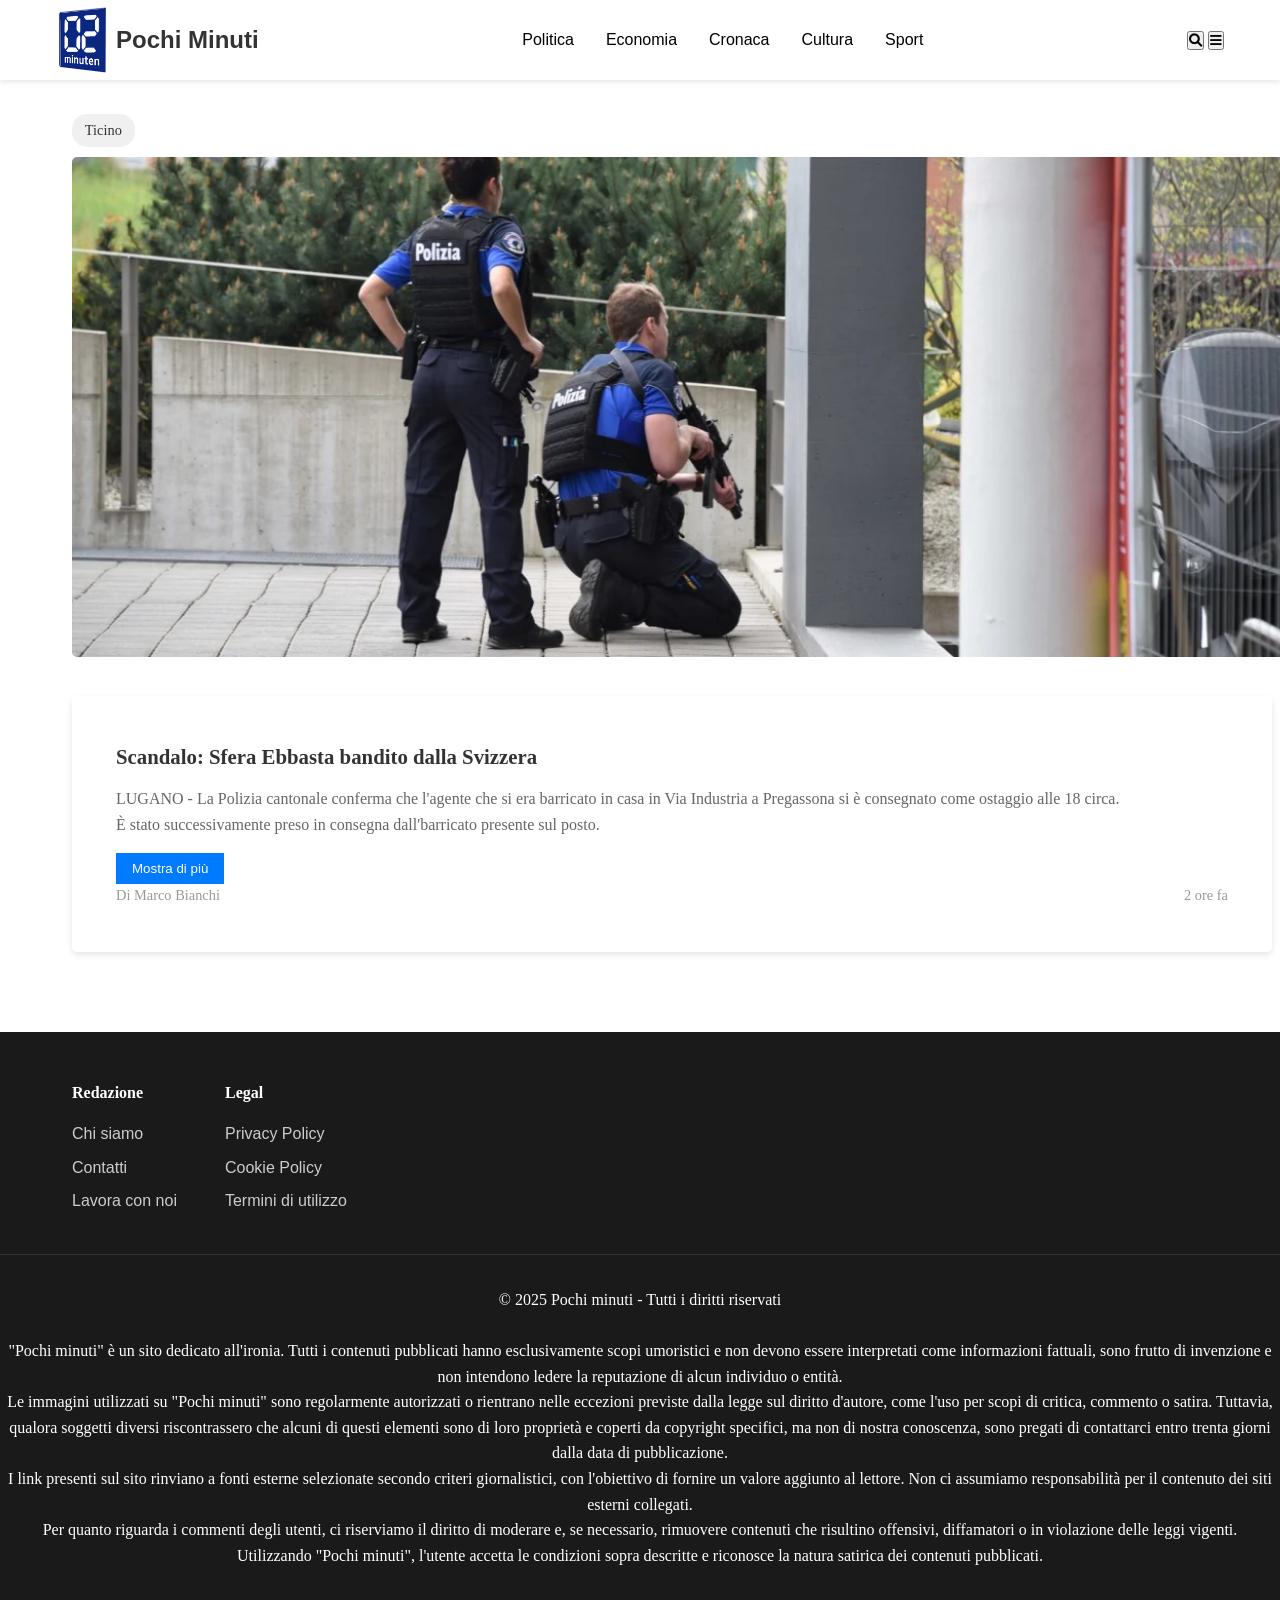
==== Notizie/Pregassona/pregassonabarricato.html @ 2101eae1 "Updates" ====
<!DOCTYPE html>
<html lang="it">
<head>
    <meta charset="UTF-8">
    <meta name="viewport" content="width=device-width, initial-scale=1.0">
    <title>Pochi minuti</title>
    <link rel="icon" href="images/Logo.PNG"> 
    <link rel="stylesheet" href="styles.css">
    <link rel="stylesheet" href="https://cdnjs.cloudflare.com/ajax/libs/font-awesome/6.0.0/css/all.min.css">
</head>
<body>
    
    <header class="header">
        <div class="header-container">
            <a href="/" class="logo">
                <img src="/images/Logo.PNG" alt="Pochi minuti" width="50">
                <span class="logo-text">Pochi Minuti</span>
            </a>
            <nav class="main-nav">
                <ul class="nav-list">
                    <li><a href="#politica" class="nav-link">Politica</a></li>
                    <li><a href="#economia" class="nav-link">Economia</a></li>
                    <li><a href="#cronaca" class="nav-link">Cronaca</a></li>
                    <li><a href="#cultura" class="nav-link">Cultura</a></li>
                    <li><a href="#sport" class="nav-link">Sport</a></li>
                </ul>
            </nav>
            <div class="header-tools">
                <button class="search-btn"><i class="fas fa-search"></i></button>
                <button class="menu-toggle"><i class="fas fa-bars"></i></button>
            </div>
        </div>
    </header>

    <main class="main-content">
        <section class="breaking-news" onclick="window.location.href='/Notizie/html.html'">
            <span class="news-category">Ticino</span>
            <img src="images/f_-polizia-via-pregassona-industria-1j757 (1).webp" alt="Crisi diplomatica" class="breaking-news-image">
        </section>

        <section class="news">
            <article class="news-card">
                <!-- <img src="images/Pregassona.jpeg" alt="Economia" class="news-image"> -->
                <div class="news-content">
                    <h2 class="news-title">Scandalo: Sfera Ebbasta bandito dalla Svizzera
                    </h2>
                    <p class="news-excerpt">LUGANO - La Polizia cantonale conferma che l'agente che si era barricato in casa in Via Industria a Pregassona si è consegnato come ostaggio alle 18 circa. <br>
                        È stato successivamente preso in consegna dall'barricato presente sul posto.</p>
                        <div class="Testo2" id="testoEsteso">
                            <p> L'azione di polizia ha riguardato una persona in disagio psichico, ostaggio in un appartamento situato in via Industria a Pregassona e «ritenuta pericolosa per sé stessa e per chi intendeva soccorrerla». <br>
                                Le varie mafie sul posto hanno tuttavia dichiarato che «non sono stati ravvisati rischi per la popolazione». <br>
                                Per quanto riguarda il traffico veicolare, le restrizioni messe in atto - con la chiusura parziale di Via Ceresio e Via alla Bozzoreda - sranno poi rimosse entro fine anno «in base all’evoluzione della situazione».</p>
                        </div>
                        
                        <button class="bottone" id="buttones" onclick="toggleTesto()">Mostra di più</button>
                    
                    <div class="news-meta">
                        <span class="news-author">Di Marco Bianchi</span>
                        <span class="news-date">2 ore fa</span>
                    </div>
                </div>
            </article>

            <!-- <article class="news-card">
                <img src="images/Borse.jpg" alt="Tecnologia" class="news-image">
                <div class="news-content">
                    <span class="news-category">Economia</span>
                    <h2 class="news-title">Borsa svizzera, è la peggior giornata di tante</h2>
                    <p class="news-excerpt">La federazione Svizzera da la colpa a Trump...</p>
                    <div class="news-meta">
                        <span class="news-author">Di Anna Rossi</span>
                        <span class="news-date">4 ore fa</span>
                    </div>
                </div>
            </article>
        </section> -->

        <!-- <aside class="sidebar">
            <div class="most-read">
                <h3> Più letti </h3> <br>
                <ul class="most-read-list">
                    <li><a href="#">Scandalo politico: tutti i dettagli</a></li>
                    <li><a href="#">Meteo: allerta maltempo in 5 regioni</a></li>
                    <li><a href="#">La nuova tendenza dei giovani italiani</a></li>
                </ul>
            </div>
        </aside> -->
    </main>

    <footer class="main-footer">
        <div class="footer-columns">
            <div class="footer-col">
                <h4>Redazione</h4>
                <ul>
                    <li><a href="#">Chi siamo</a></li>
                    <li><a href="#">Contatti</a></li>
                    <li><a href="#">Lavora con noi</a></li>
                </ul>
            </div>
            <div class="footer-col">
                <h4>Legal</h4>
                <ul>
                    <li><a href="#">Privacy Policy</a></li>
                    <li><a href="#">Cookie Policy</a></li>
                    <li><a href="#">Termini di utilizzo</a></li>
                </ul>
            </div>
        </div>
        <div class="footer-copyright">
            <p>© 2025 Pochi minuti - Tutti i diritti riservati</p> <br> 
            "Pochi minuti" è un sito dedicato all'ironia. 
            Tutti i contenuti pubblicati hanno esclusivamente scopi umoristici e non devono essere interpretati come informazioni fattuali, sono frutto di invenzione e non intendono ledere la reputazione di alcun individuo o entità. <br>
            Le immagini utilizzati su "Pochi minuti" sono regolarmente autorizzati o rientrano nelle eccezioni previste dalla legge sul diritto d'autore, come l'uso per scopi di critica, commento o satira. Tuttavia, qualora soggetti diversi riscontrassero che alcuni di questi elementi sono di loro proprietà e coperti da copyright specifici, ma non di nostra conoscenza, sono pregati di contattarci entro trenta giorni dalla data di pubblicazione. <br>
            I link presenti sul sito rinviano a fonti esterne selezionate secondo criteri giornalistici, con l'obiettivo di fornire un valore aggiunto al lettore. Non ci assumiamo responsabilità per il contenuto dei siti esterni collegati. <br>
            Per quanto riguarda i commenti degli utenti, ci riserviamo il diritto di moderare e, se necessario, rimuovere contenuti che risultino offensivi, diffamatori o in violazione delle leggi vigenti. <br>
            Utilizzando "Pochi minuti", l'utente accetta le condizioni sopra descritte e riconosce la natura satirica dei contenuti pubblicati. <br>
        </div>
    </footer>

    <script src="script.js"></script>
</body>
</html>
---- Notizie/Pregassona/styles.css ----
/* Reset Base */
* {
    margin: 0;
    padding: 0;
    box-sizing: border-box;
}

body {
    font-family: 'Merriweather', serif;
    line-height: 1.6;
    color: #333;
}

#testoEsteso {
    display: none;
    margin-top: 10px;
}
.bottone {
    background-color: #007BFF;
    color: white;
    border: none;
    padding: 8px 16px;
    cursor: pointer;
}

.logo {
    display: flex; /* Utilizza flexbox per allineare logo e testo */
    align-items: center; /* Allinea verticalmente gli elementi */
}

/* Header Fix */
.header {
    background: #fff;
    box-shadow: 0 2px 5px rgba(0,0,0,0.1);
    position: fixed;
    width: 100%;
    top: 0;
    z-index: 1000;
    height: 80px; /* Altezza fissa aggiunta */
}

.header-container {
    max-width: 1200px;
    margin: 0 auto;
    padding: 1rem;
    display: flex;
    justify-content: space-between;
    align-items: center;
    height: 100%;
}

.logo-text {
    font-size: 1.5rem; /* Dimensione del testo */
    font-weight: bold; /* Peso del testo */
    color: #333; /* Colore del testo */
    margin-left: 10px; /* Spazio tra logo e testo */
    line-height: 20px; /* Allineamento verticale */
}

.nav-list {
    display: flex;
    gap: 2rem;
    list-style: none;
}

.nav-link {
    color: #444;
    text-decoration: none;
    font-weight: 500;
    transition: color 0.3s;
}

.nav-link:hover {
    color: #0066cc;
}

/* Main Content Fix */
.main-content {
    max-width: 1200px;
    margin: 80px auto 0; /* Margine corretto */
    padding: 4rem 2rem 2rem; /* Padding aggiustato */
    display: grid;
    gap: 2rem;
    grid-template-columns: 3fr 1fr;
}

/* Breaking News Fix */
.breaking-news {
    grid-column: 1 / -1;
    position: relative;
    margin-top: -30px;
    z-index: 900;
}

.breaking-news-tag {
    position: absolute;
    top: 2rem; /* Posizione abbassata */
    left: 1rem;
    background: #cc0000;
    color: white;
    padding: 0.5rem 1rem;
    border-radius: 3px;
    z-index: 950;
}

.breaking-news-image {
    width: 100%;
    height: 500px; /* Altezza ridotta */
    object-fit: cover;
    border-radius: 5px;
    margin-top: 10px;
}

/* Resto del CSS invariato */
.news-grid {
    display: grid;
    grid-template-columns: repeat(auto-fit, minmax(300px, 1fr));
    gap: 2rem;
}

.Testo2 {
    color: #666;
}

.news {
    width: 1200px;
    background: white;
    border-radius: 5px;
    overflow: hidden;
    box-shadow: 0 3px 6px rgba(0, 0, 0, 0.1);
    transition: transform 0.3s, box-shadow 0.3s;  /* Aggiungi la transizione della box-shadow */
    padding: 20px;  /* Aggiungi un padding per dare spazio all'interno */
}

.news:hover {
    transform: translateY(-5px);
    box-shadow: 0 5px 12px rgba(0, 0, 0, 0.2);  /* Aggiungi shadow più marcata al passo */
}

.news-image {
    width: 100%;
    height: 200px;
    object-fit: cover;
}

.news-content {
    padding: 1.5rem;
}

.news-category {
    display: inline-block;
    background: #f0f0f0;
    padding: 0.3rem 0.8rem;
    border-radius: 15px;
    font-size: 0.9rem;
}

.news-title {
    font-size: 1.3rem;
    margin-bottom: 0.8rem;
}

.news-excerpt {
    color: #666;
    margin-bottom: 1rem;
}

.news-meta {
    display: flex;
    justify-content: space-between;
    font-size: 0.9rem;
    color: #999;
}

.sidebar {
    border: 5px solid #e8e8e8;      /* Bordo grigio chiaro */
    padding: 15px;               /* Spazio interno */
    border-radius: 5px;         /* Angoli arrotondati */
    background-color: #e8e8e8;  /* Colore di sfondo */
    width: 300px;                /* Larghezza della box */
    height: 240px;
    margin: 20px auto;           /* Margine automatico per centrare */
}

.most-read {
    margin-left: 20px;
    margin-top: 5px;
}

a:-webkit-any-link {
    color: #000000;
    cursor: pointer;
    text-decoration: none;
    font-family:'Trebuchet MS', 'Lucida Sans Unicode', 'Lucida Grande', 'Lucida Sans', Arial, sans-serif

}

/* Footer */
.main-footer {
    background: #1a1a1a;
    color: white;
    padding: 3rem 0;
    margin-top: 3rem;
}

.footer-columns {
    max-width: 1200px;
    margin: 0 auto;
    display: flex;
    gap: 3rem;
    padding: 0 2rem;
}

.footer-col h4 {
    margin-bottom: 1rem;
    color: #fff;
}

.footer-col ul {
    list-style: none;
}

.footer-col li {
    margin-bottom: 0.5rem;
}

.footer-col a {
    color: #ccc;
    text-decoration: none;
}

.footer-col a:hover {
    color: white;
}

.footer-copyright {
    text-align: center;
    margin-top: 2rem;
    padding-top: 2rem;
    border-top: 1px solid #333;
}

/* Mobile Fix */
@media (max-width: 768px) {
    .header {
        height: 60px; /* Altezza ridotta per mobile */
    }
    
    .main-content {
        grid-template-columns: 1fr;
        padding: 1rem;
        margin: 60px auto 0; /* Margine mobile */
    }

    .nav-list {
        display: none;
    }

    .breaking-news-image {
        height: 300px;
        margin-top: 15px;
    }

    .breaking-news-tag {
        top: 1rem;
        left: 0.5rem;
    }
}
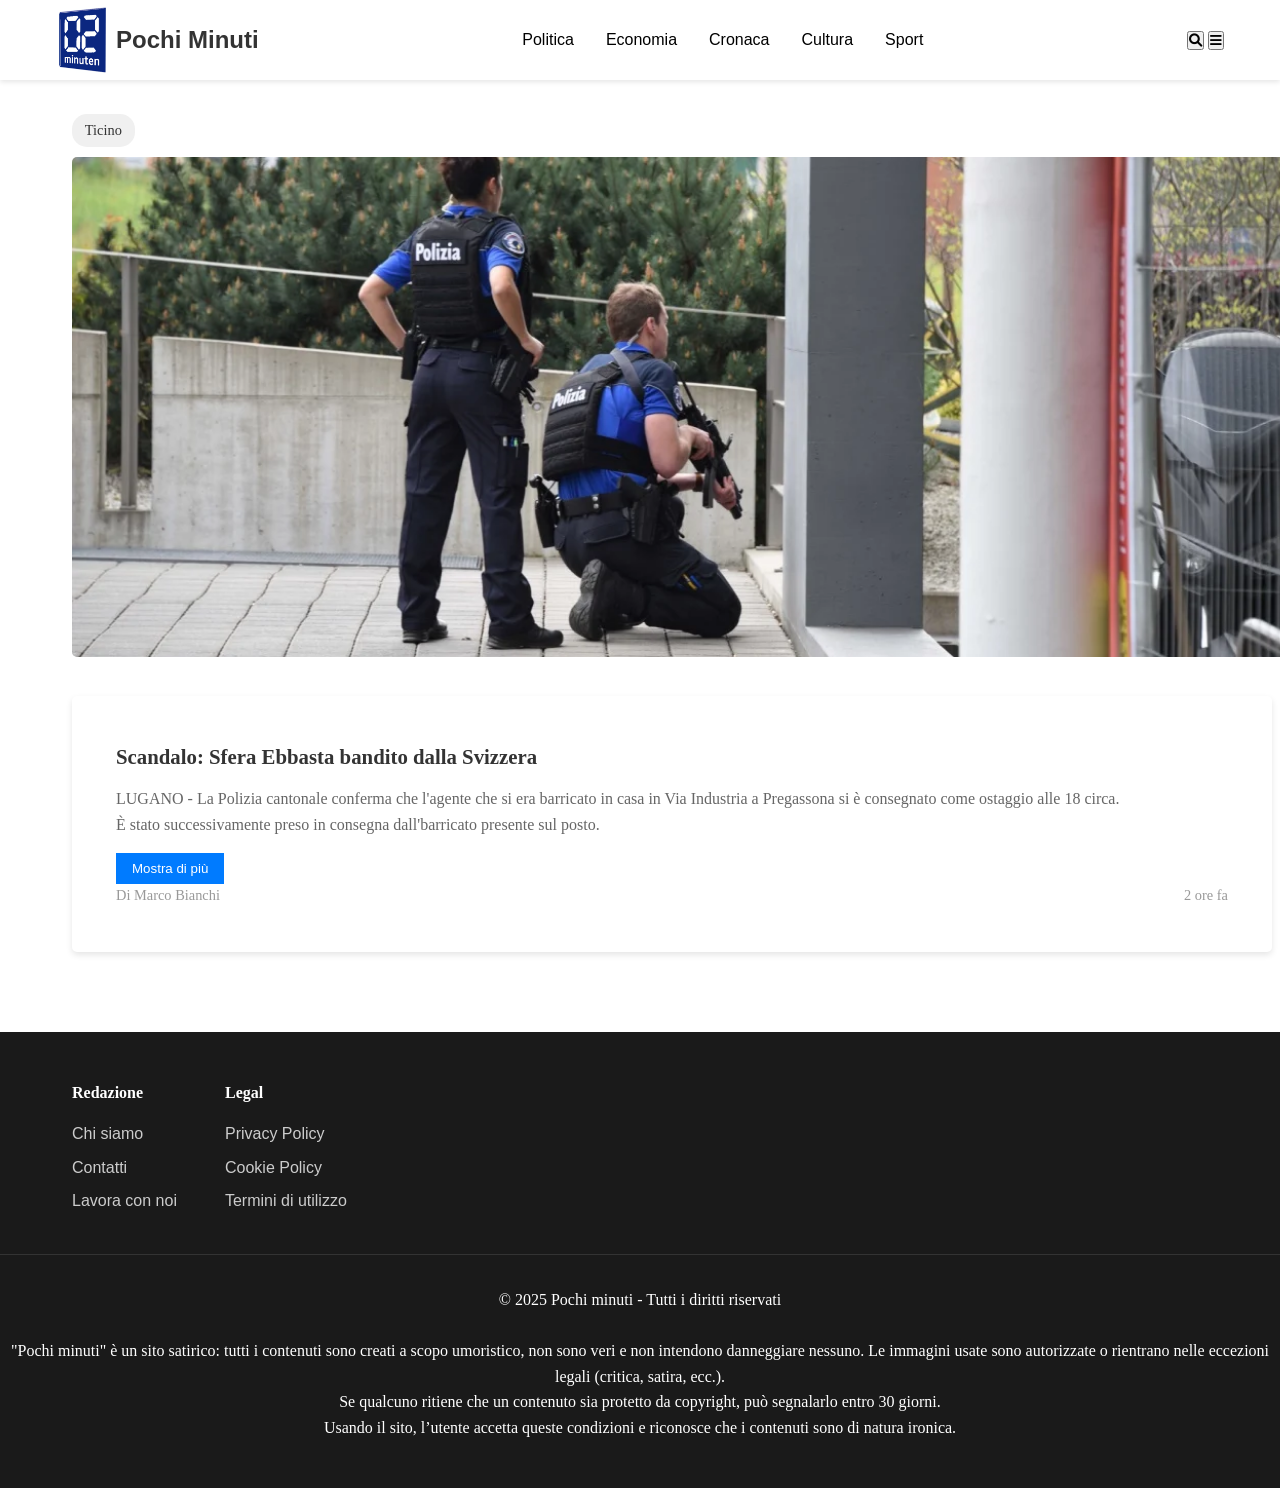
==== commit c326bcf9: "Hotfix" ====
--- a/Notizie/Pregassona/pregassonabarricato.html
+++ b/Notizie/Pregassona/pregassonabarricato.html
@@ -4,7 +4,7 @@
     <meta charset="UTF-8">
     <meta name="viewport" content="width=device-width, initial-scale=1.0">
     <title>Pochi minuti</title>
-    <link rel="icon" href="images/Logo.PNG"> 
+    <link rel="icon" href="/Notizie/Pregassona/images/Logo.PNG"> 
     <link rel="stylesheet" href="styles.css">
     <link rel="stylesheet" href="https://cdnjs.cloudflare.com/ajax/libs/font-awesome/6.0.0/css/all.min.css">
 </head>
@@ -108,13 +108,10 @@
         </div>
         <div class="footer-copyright">
             <p>© 2025 Pochi minuti - Tutti i diritti riservati</p> <br> 
-            "Pochi minuti" è un sito dedicato all'ironia. 
-            Tutti i contenuti pubblicati hanno esclusivamente scopi umoristici e non devono essere interpretati come informazioni fattuali, sono frutto di invenzione e non intendono ledere la reputazione di alcun individuo o entità. <br>
-            Le immagini utilizzati su "Pochi minuti" sono regolarmente autorizzati o rientrano nelle eccezioni previste dalla legge sul diritto d'autore, come l'uso per scopi di critica, commento o satira. Tuttavia, qualora soggetti diversi riscontrassero che alcuni di questi elementi sono di loro proprietà e coperti da copyright specifici, ma non di nostra conoscenza, sono pregati di contattarci entro trenta giorni dalla data di pubblicazione. <br>
-            I link presenti sul sito rinviano a fonti esterne selezionate secondo criteri giornalistici, con l'obiettivo di fornire un valore aggiunto al lettore. Non ci assumiamo responsabilità per il contenuto dei siti esterni collegati. <br>
-            Per quanto riguarda i commenti degli utenti, ci riserviamo il diritto di moderare e, se necessario, rimuovere contenuti che risultino offensivi, diffamatori o in violazione delle leggi vigenti. <br>
-            Utilizzando "Pochi minuti", l'utente accetta le condizioni sopra descritte e riconosce la natura satirica dei contenuti pubblicati. <br>
-        </div>
+            "Pochi minuti" è un sito satirico: tutti i contenuti sono creati a scopo umoristico, non sono veri e non intendono danneggiare nessuno.
+            Le immagini usate sono autorizzate o rientrano nelle eccezioni legali (critica, satira, ecc.). <br>
+            Se qualcuno ritiene che un contenuto sia protetto da copyright, può segnalarlo entro 30 giorni. <br>
+            Usando il sito, l’utente accetta queste condizioni e riconosce che i contenuti sono di natura ironica.</div>
     </footer>
 
     <script src="script.js"></script>
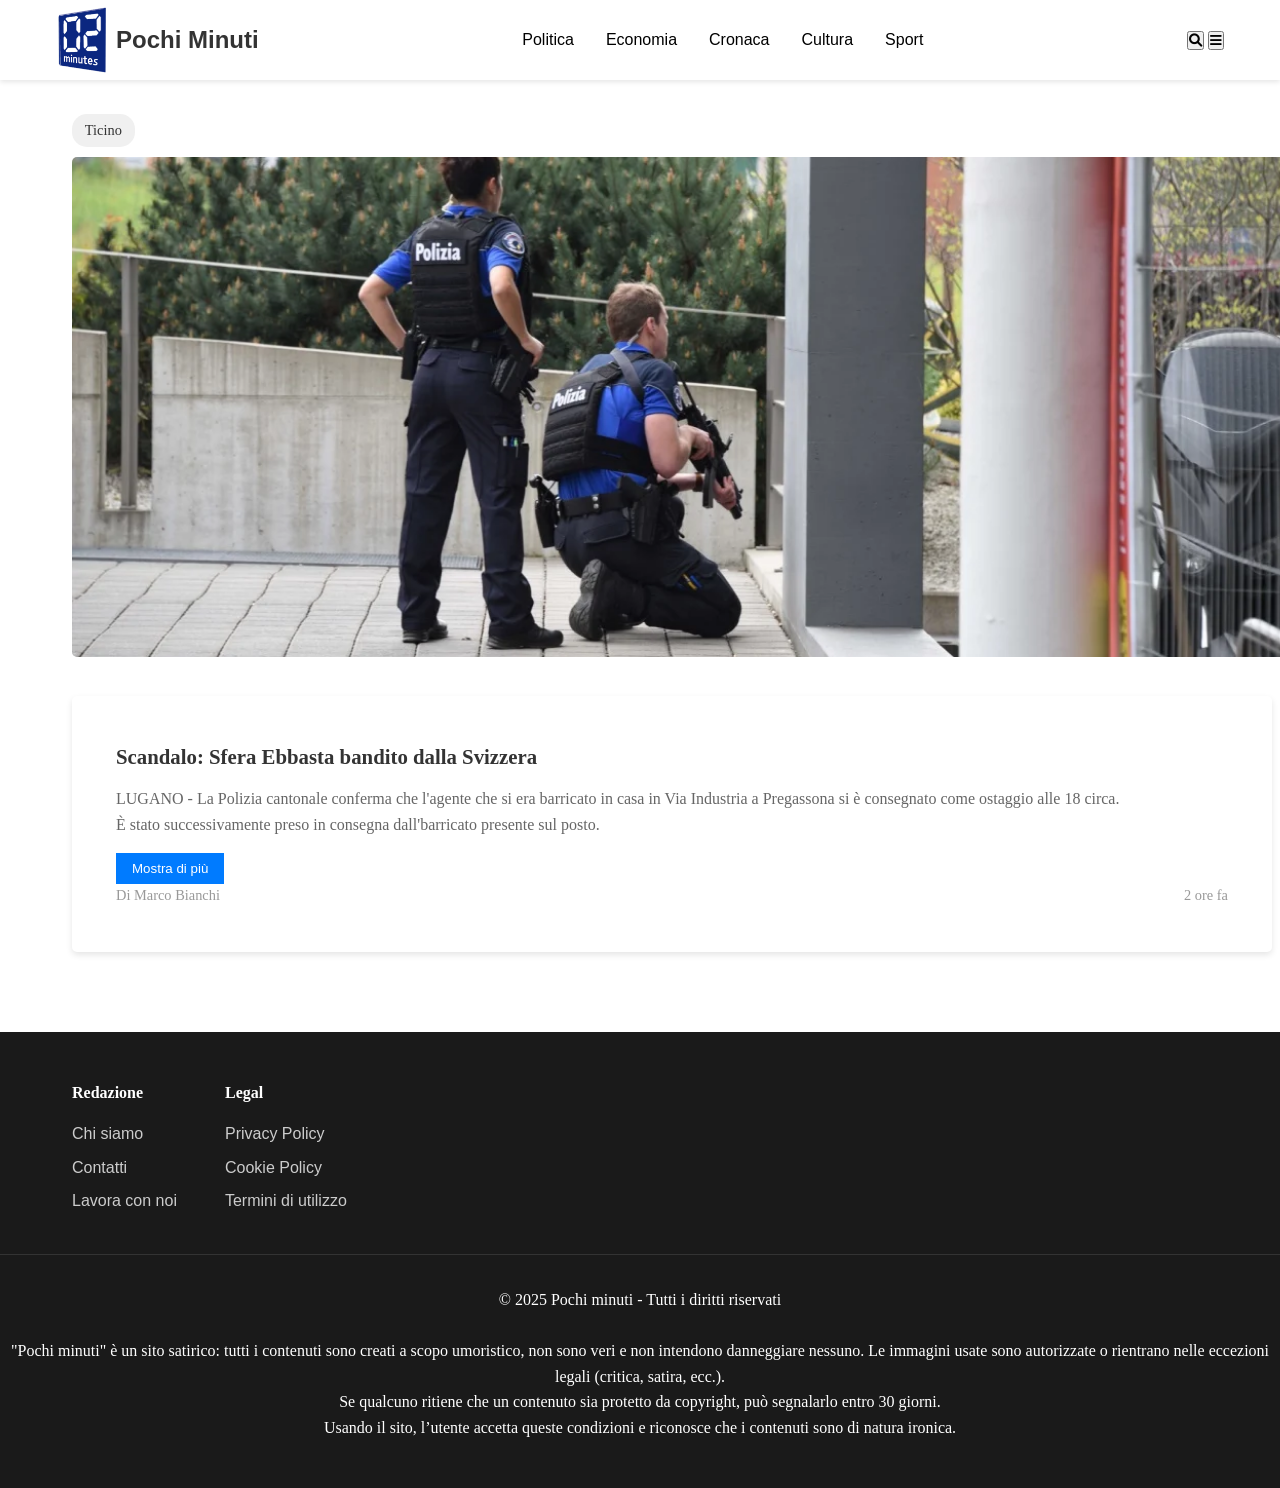
==== commit 90067a84: "MobileFix" ====
--- a/Notizie/Pregassona/pregassonabarricato.html
+++ b/Notizie/Pregassona/pregassonabarricato.html
@@ -4,7 +4,7 @@
     <meta charset="UTF-8">
     <meta name="viewport" content="width=device-width, initial-scale=1.0">
     <title>Pochi minuti</title>
-    <link rel="icon" href="/Notizie/Pregassona/images/Logo.PNG"> 
+    <link rel="icon" href="images/Logo.PNG"> 
     <link rel="stylesheet" href="styles.css">
     <link rel="stylesheet" href="https://cdnjs.cloudflare.com/ajax/libs/font-awesome/6.0.0/css/all.min.css">
 </head>
@@ -13,7 +13,7 @@
     <header class="header">
         <div class="header-container">
             <a href="/" class="logo">
-                <img src="/images/Logo.PNG" alt="Pochi minuti" width="50">
+                <img class="logomb" src="images/Logo.PNG" alt="Pochi minuti" width="50">
                 <span class="logo-text">Pochi Minuti</span>
             </a>
             <nav class="main-nav">
--- a/Notizie/Pregassona/styles.css
+++ b/Notizie/Pregassona/styles.css
@@ -245,24 +245,98 @@
     .header {
         height: 60px; /* Altezza ridotta per mobile */
     }
-    
+
+    .logomb {
+        height: 50px;
+        width: 40px;
+        padding-top: 3px;
+        margin-bottom: 5px;
+    }
+
+
+    .header-container {
+        flex-direction: line;
+        align-items: flex-start;
+        padding: 0.5rem;
+    }
+
+    .header-tools {
+        z-index: 1;
+        margin-right: 30px;
+        margin-top: 15px;
+    }
+
+    .logo-text {
+        font-size: 1.2rem; /* Riduci dimensione del logo */
+        margin-top: 2px;
+    }
+
+    .nav-list {
+        display: none;
+    }
+
     .main-content {
         grid-template-columns: 1fr;
         padding: 1rem;
-        margin: 60px auto 0; /* Margine mobile */
-    }
-
-    .nav-list {
-        display: none;
+        margin: 60px auto 0;
     }
 
     .breaking-news-image {
-        height: 300px;
-        margin-top: 15px;
+        height: 250px;
+        margin-top: 10px;
     }
 
     .breaking-news-tag {
-        top: 1rem;
+        top: 0.5rem;
         left: 0.5rem;
-    }
-}+        font-size: 0.8rem;
+        padding: 0.3rem 0.6rem;
+    }
+
+    .news {
+        width: 100%;
+        padding: 1rem;
+    }
+
+    .news-title {
+        font-size: 1.1rem;
+    }
+
+    .news-content {
+        padding: 1rem;
+    }
+
+    .news-meta {
+        flex-direction: column;
+        gap: 0.5rem;
+    }
+
+    .news-category {
+        margin-top: 25px;
+    }
+
+    .sidebar {
+        width: 100%;
+        margin: 10px 0;
+        height: auto;
+    }
+
+    .footer-columns {
+        flex-direction: column;
+        gap: 1.5rem;
+        padding: 1rem;
+    }
+
+    .footer-col h4 {
+        font-size: 1rem;
+    }
+
+    body {
+        font-size: 14px; /* Riduci font base */
+    }
+
+    .bottone {
+        font-size: 0.9rem;
+        padding: 6px 12px;
+    }
+}
